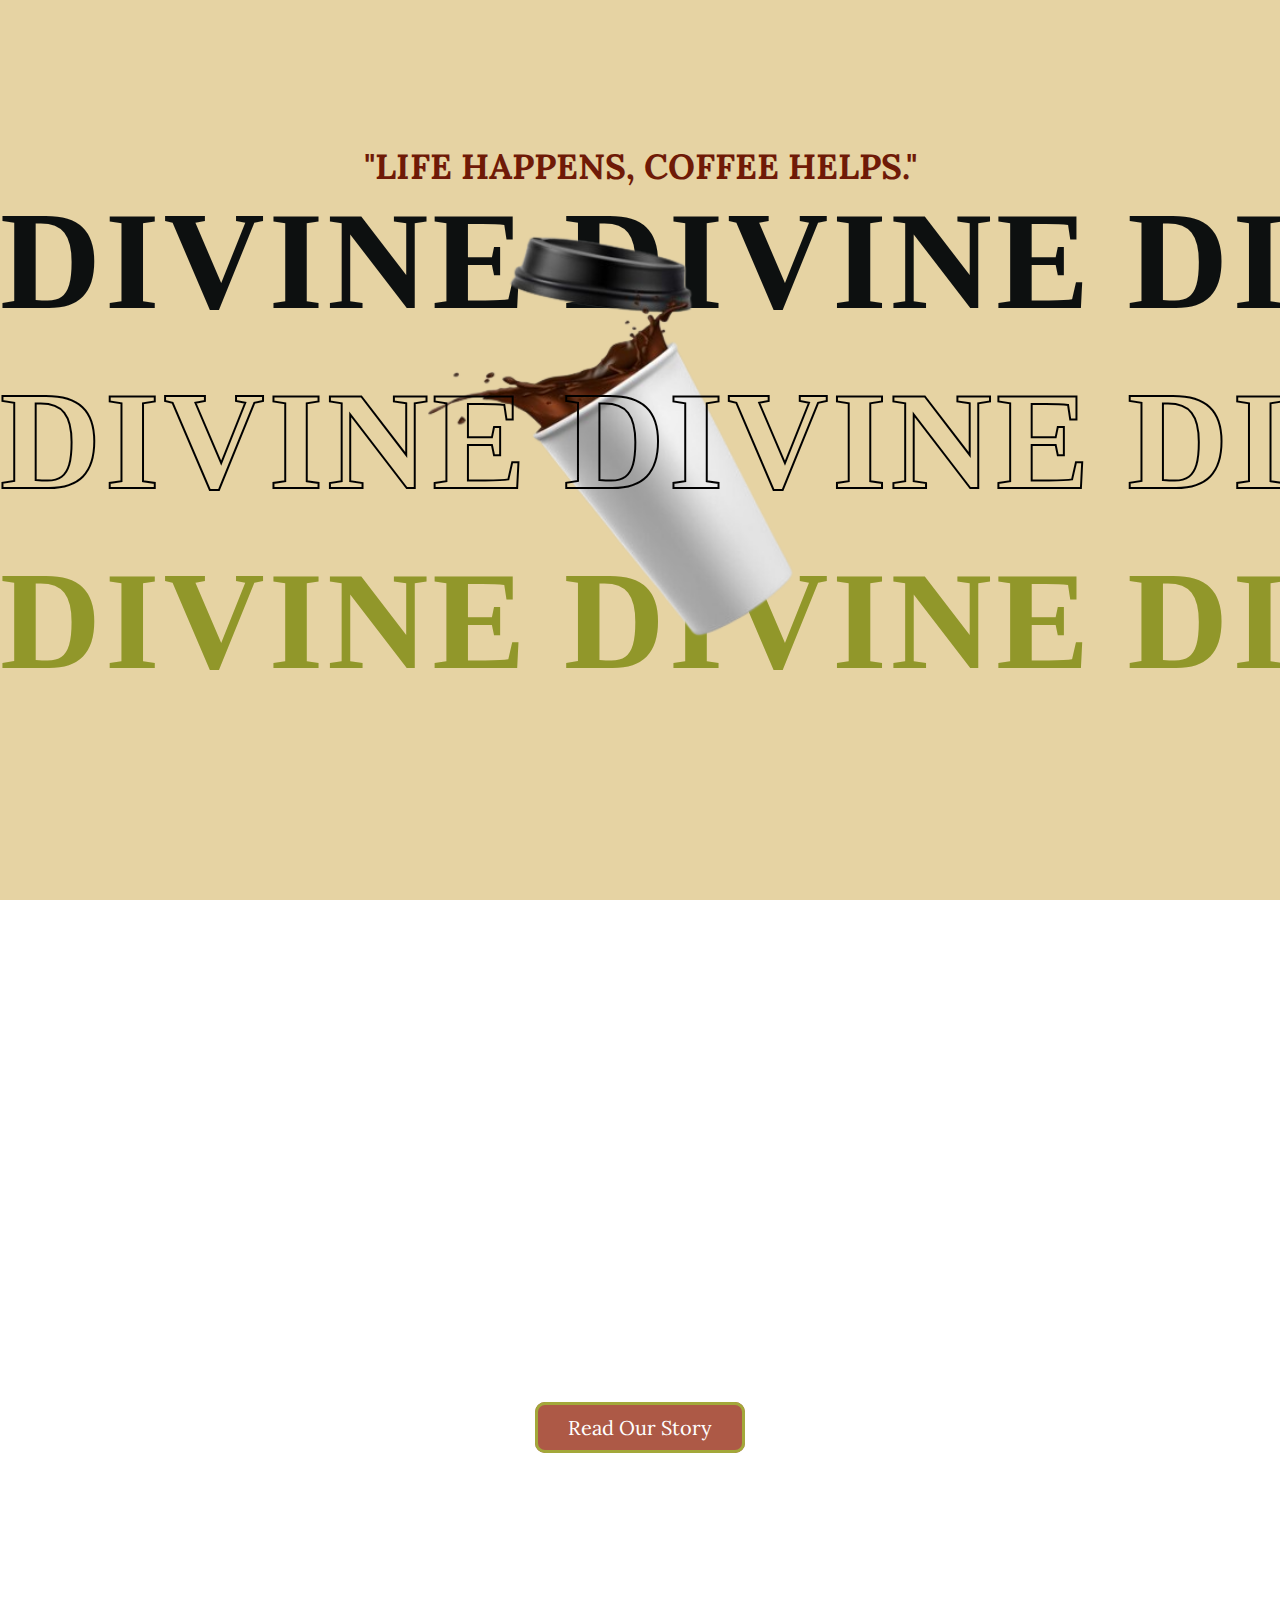
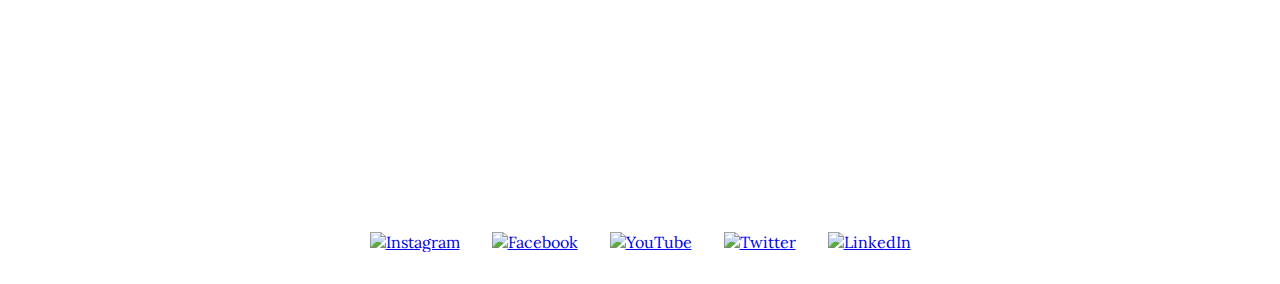
==== landing_page/index.html @ dc7923c4 "day2" ====
<!DOCTYPE html>
<html lang="en">
<head>
    <meta charset="UTF-8">
    <meta name="viewport" content="width=device-width, initial-scale=1.0">
    <title>Parallax Header</title>
    <link rel="stylesheet" href="style.css">
</head>
<body>
  <!-- section 1 -->
    <div id = "main">
      <img src="./realistic-vector-icon-illustration-white-paper-coffee-cup-with-splash-coffee_134830-2185-removebg-preview.png">
      
      <h1 id = "text">"Life happens, coffee helps."</h1>
      <div id = "scroll-div">
        <h1>Divine</h1>
        <h1>Divine</h1>
        <h1>Divine</h1>
        <h1>Divine</h1>
      </div>
      <div id = "scroll-div2">
        <h1>Divine</h1>
        <h1>Divine</h1>
        <h1>Divine</h1>
        <h1>Divine</h1>
      </div>
      <div id = "scroll-div3">
        <h1>Divine</h1>
        <h1>Divine</h1>
        <h1>Divine</h1>
        <h1>Divine</h1>
      </div>
    </div>

    <!-- section 2 code starts here -->
    <header class="parallax">
      
      <div class="header-content">
          <h1>Coffee Tastes Best</h1>
          <h2>with a dash of HISTORY</h2>
          <a href="#" class="cta-button">Read Our Story</a>
      </div>
  </header>
  <section class="social-media">
      <a href="#"><img src="instagram-icon.png" alt="Instagram"></a>
      <a href="#"><img src="facebook-icon.png" alt="Facebook"></a>
      <a href="#"><img src="youtube-icon.png" alt="YouTube"></a>
      <a href="#"><img src="twitter-icon.png" alt="Twitter"></a>
      <a href="#"><img src="linkedin-icon.png" alt="LinkedIn"></a>
  </section>
</body>
<script src="https://kit.fontawesome.com/26ffc47dd2.js" crossorigin="anonymous"></script>
</html>
---- landing_page/style.css ----
/* section 1 */
@import url('https://fonts.googleapis.com/css2?family=Bona+Nova+SC:ital,wght@0,400;0,700;1,400&display=swap');
@import url('https://fonts.googleapis.com/css2?family=Lora:ital,wght@0,400..700;1,400..700&display=swap');

html,
body {
  height: 100%;
  width: 100%;

}

* {
  margin: 0%;
  padding: 0%;
  box-sizing: border-box;
}

#main {
  height: 100%;
  width: 100%;
  position: relative;
  display: flex;
  align-items: center;
  justify-content: center;
  background-color: #e6d3a3;


}

#main img {
  height: 600px;
  width: 510px;
  position: relative;
  z-index: 99;
  object-fit: cover;
  transition: transform 0.1s ease;
  border-radius: 2%;
  ;
}

#main img:hover {
  transform: rotate(5deg);
}

#scroll-div {
  position: absolute;
  top: 20%;
  width: 100%;
  /* height: 100px; */
  white-space: nowrap;
  overflow-x: auto;
  overflow-y: hidden;
}

#scroll-div::-webkit-scrollbar {
  display: none;
}

#scroll-div h1 {
  display: inline-block;
  font-size: 140px;
  font-family: monument;
  margin-right: 30px;
  letter-spacing: 4px;
  text-transform: uppercase;
  animation-name: scroll;
  animation-duration: 2s;
  animation-iteration-count: infinite;
  animation-timing-function: linear;
  color: #0d1010;
}

/* sc2 */
#scroll-div2 {
  position: absolute;
  top: 40%;
  width: 100%;
  /* height: 100px; */
  white-space: nowrap;
  overflow-x: auto;
  overflow-y: hidden;
  z-index: 100;
}

#scroll-div2::-webkit-scrollbar {
  display: none;
}

#scroll-div2 h1 {
  display: inline-block;
  font-size: 140px;
  font-family: monument;
  margin-right: 30px;
  letter-spacing: 4px;
  text-transform: uppercase;
  -webkit-text-stroke-width: 2px;
  -webkit-text-stroke-color: black;
  color: transparent;
  animation-name: scroll;
  animation-duration: 4s;
  animation-iteration-count: infinite;
  animation-timing-function: linear;
}

/* sc3  */

#scroll-div3 {
  position: absolute;
  top: 60%;
  width: 100%;
  /* height: 100px; */
  white-space: nowrap;
  overflow-x: auto;
  overflow-y: hidden;
}

#scroll-div3::-webkit-scrollbar {
  display: none;
}

#scroll-div3 h1 {
  display: inline-block;
  font-size: 140px;
  font-family: monument;
  margin-right: 30px;
  letter-spacing: 4px;
  text-transform: uppercase;
  animation-name: scroll;
  animation-duration: 2s;
  animation-iteration-count: infinite;
  animation-timing-function: linear;
  animation-direction: reverse;
  color: #91972a;
}

#text {
  font-size: 35px;
  position: absolute;
  font-family: "Lora", serif;
  width: 60%;
  /* background-color: red; */
  z-index: 999;
  text-align: center;
  top: 16%;
  text-transform: uppercase;
  color: #6f1a07;

}

@keyframes scroll {
  0% {
    transform: translateX(calc(-100% - 32px));
  }

  100% {
    transform: translateX(0);
    /* Move left to hide */
  }
}

/* body and all not for nav till day 1 of dev media query */
/* Media Queries */
@media (max-width: 1200px) {

  #scroll-div h1,
  #scroll-div2 h1,
  #scroll-div3 h1 {
    font-size: 100px;
  }
}

@media (max-width: 992px) {
  #main img {
    height: 500px;
    width: 400px;
  }

  #scroll-div h1,
  #scroll-div2 h1,
  #scroll-div3 h1 {
    font-size: 80px;
  }

  #text {
    font-size: 30px;
  }
}

@media (max-width: 768px) {
  #main img {
    height: 400px;
    width: 320px;
  }

  #scroll-div h1,
  #scroll-div2 h1,
  #scroll-div3 h1 {
    font-size: 60px;
  }

  #text {
    font-size: 25px;
  }
}

@media (max-width: 576px) {
  #main img {
    height: 300px;
    width: 240px;
  }

  #scroll-div h1,
  #scroll-div2 h1,
  #scroll-div3 h1 {
    font-size: 40px;
  }

  #text {
    font-size: 20px;
  }
}

@media (max-width: 400px) {
  #main img {
    height: 200px;
    width: 160px;
  }

  #scroll-div h1,
  #scroll-div2 h1,
  #scroll-div3 h1 {
    font-size: 30px;
  }

  #text {
    font-size: 16px;
  }
}

/* SECTION 2 DAY 2 */

/* Parallax effect and layout */
.parallax {
  background-image: url('https://images.unsplash.com/photo-1561794192-c5b9aeaa3b5a?w=500&auto=format&fit=crop&q=60&ixlib=rb-4.0.3&ixid=M3wxMjA3fDB8MHxzZWFyY2h8Nnx8Y2FmZSUyMGhvdXNlfGVufDB8fDB8fHww');
  height: 100vh;
  background-attachment: fixed;
  background-position: center;
  background-repeat: no-repeat;
  background-size: cover; */
  position: relative;
  display: flex;
  justify-content: center;
  align-items: center;
  text-align: center;
  color: white;
  font-family: 'Lora', serif;
  
}
/* added video wpi */


.header-content h1 {
  font-size: 3em;
  margin-bottom: 0.5em;
  font-family: 'Bona Nova SC', serif;
}

.header-content h2 {
  font-size: 2em;
  margin-bottom: 1em;
  font-family: 'Lora', serif;
}

.cta-button {
  padding: 0.5em 1.5em;
  border-radius: 10px;
  color: white;
  text-decoration: none;
  font-family: "Lora", serif;
  border: 3px solid #a3a83a;
  font-size: 20px;
  background-color: #ad5946;
  transition: all 0.2s;
}

.cta-button:hover {
  animation: pulsate 1s ease-in-out, shake 0.5s;
}

@keyframes pulsate {
  0%, 100% {
    box-shadow: 
      0 0 25px #e6d3a3,
      0 0 50px #949a2b;
  }
  50% {
    box-shadow: 
      0 0 5px #e6d3a3,
      0 0 10px #949a2b;
  }
}

@keyframes shake {
  0% { transform: translateX(0); }
  25% { transform: translateX(-5px); }
  50% { transform: translateX(5px); }
  75% { transform: translateX(-5px); }
  100% { transform: translateX(0); }
}

/* Apply the animation on hover */


.social-media {
  display: flex;
  justify-content: center;
  padding: 2em 0;
  background-color: white;
}

.social-media a {
  margin: 0 1em;
}

.social-media img {
  width: 40px;
  height: 40px;
}

/* Ensure parallax effect does not interfere with existing styles */
body {
  overflow-x: hidden;
  font-family: 'Lora', serif;
}

@media (max-width: 1200px) {
  .parallax h1 {
    font-size: 2.5em;
  }

  .parallax h2 {
    font-size: 1.75em;
  }
}

@media (max-width: 992px) {
  .parallax h1 {
    font-size: 2em;
  }

  .parallax h2 {
    font-size: 1.5em;
  }

  .cta-button {
    font-size: 0.9em;
  }
}

@media (max-width: 768px) {
  .parallax h1 {
    font-size: 1.75em;
  }

  .parallax h2 {
    font-size: 1.25em;
  }

  .cta-button {
    font-size: 0.8em;
  }
}

@media (max-width: 576px) {
  .parallax h1 {
    font-size: 1.5em;
  }

  .parallax h2 {
    font-size: 1em;
  }

  .cta-button {
    font-size: 0.7em;
  }
}

@media (max-width: 400px) {
  .parallax h1 {
    font-size: 1.25em;
  }

  .parallax h2 {
    font-size: 0.9em;
  }

  .cta-button {
    font-size: 0.6em;
  }
}
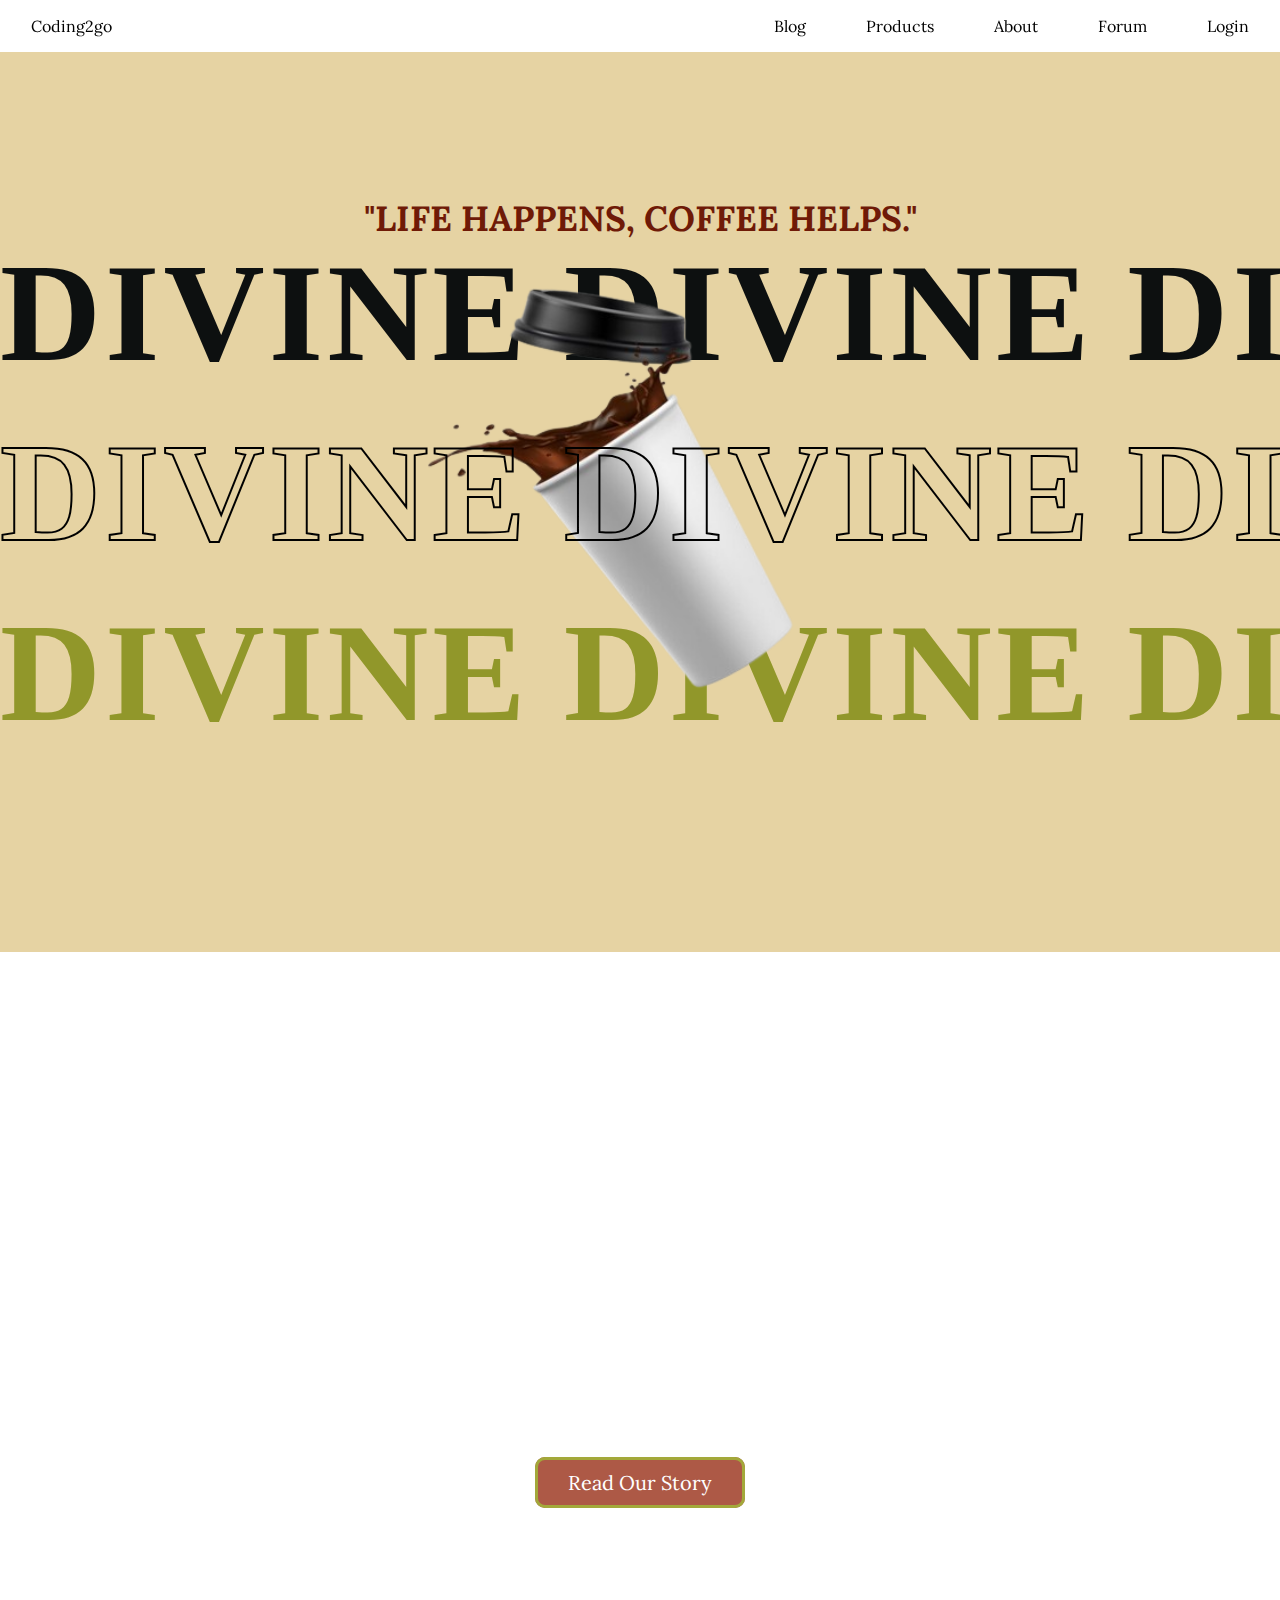
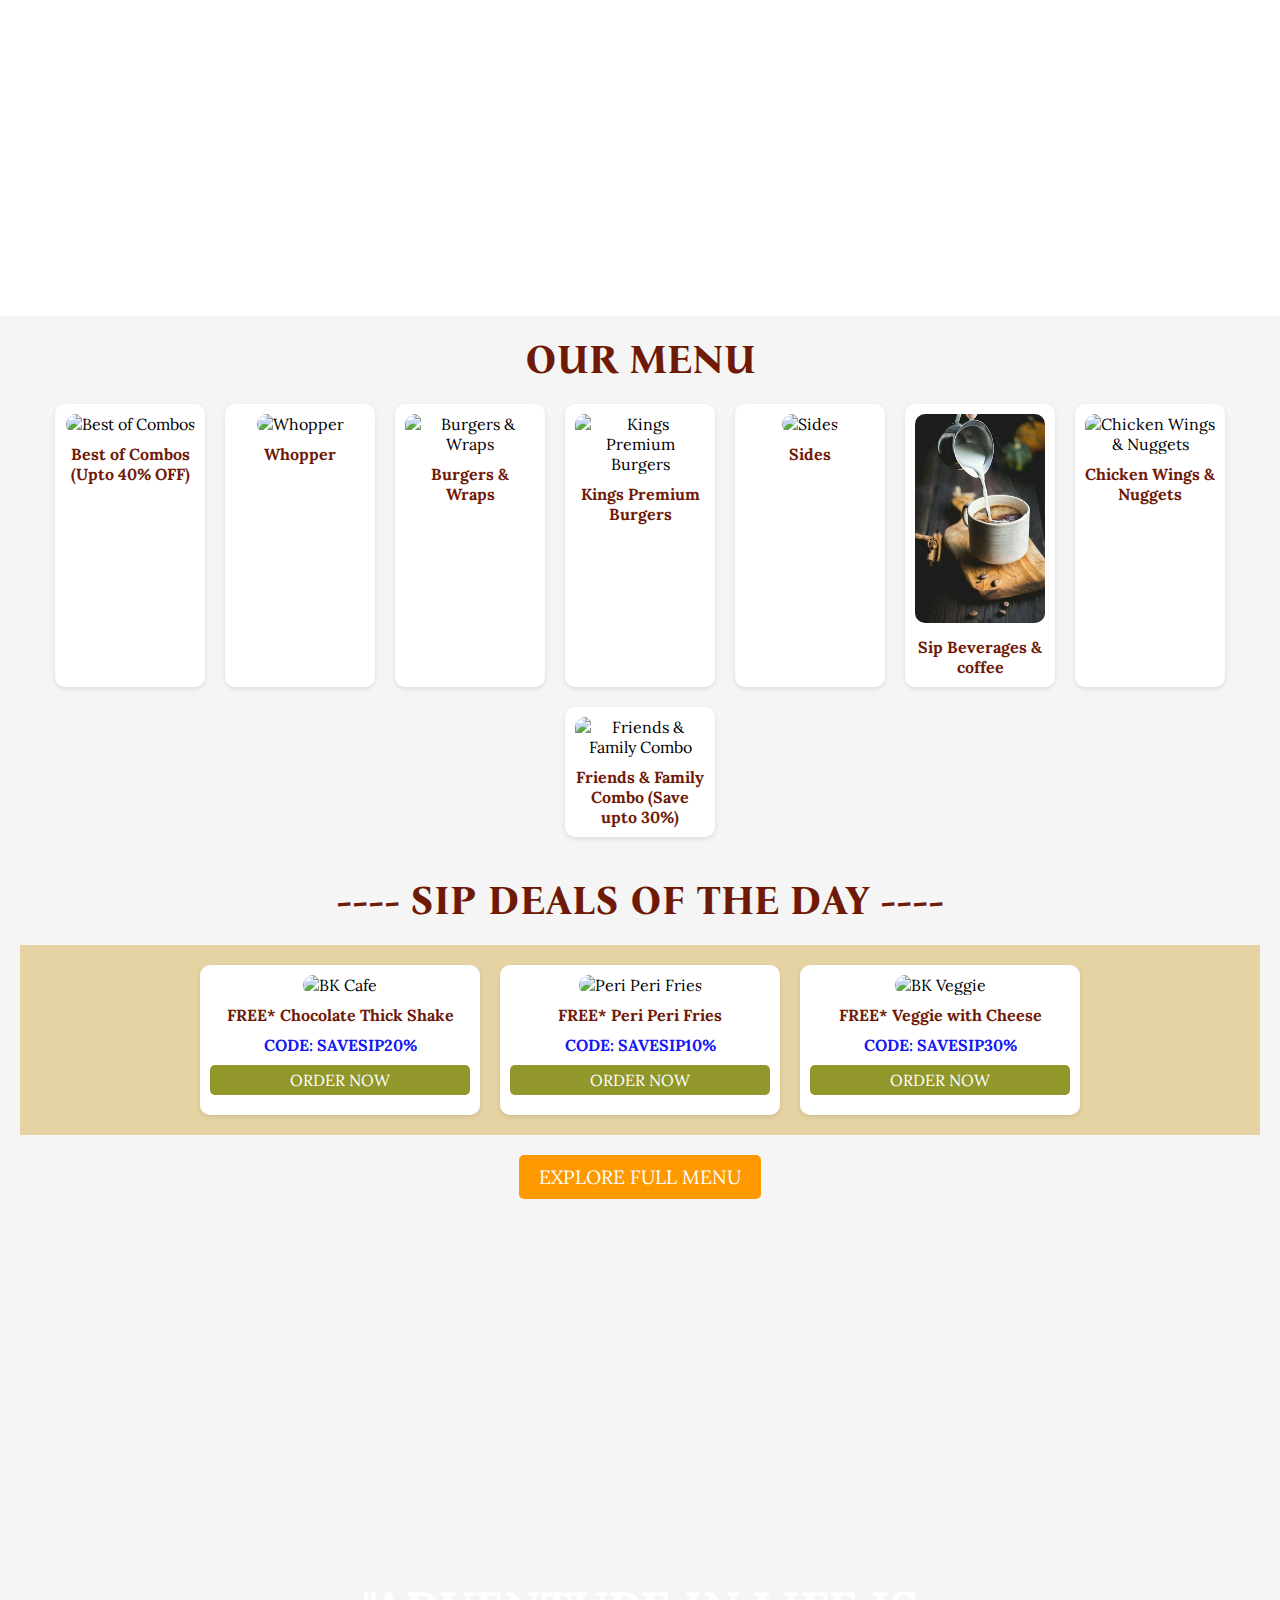
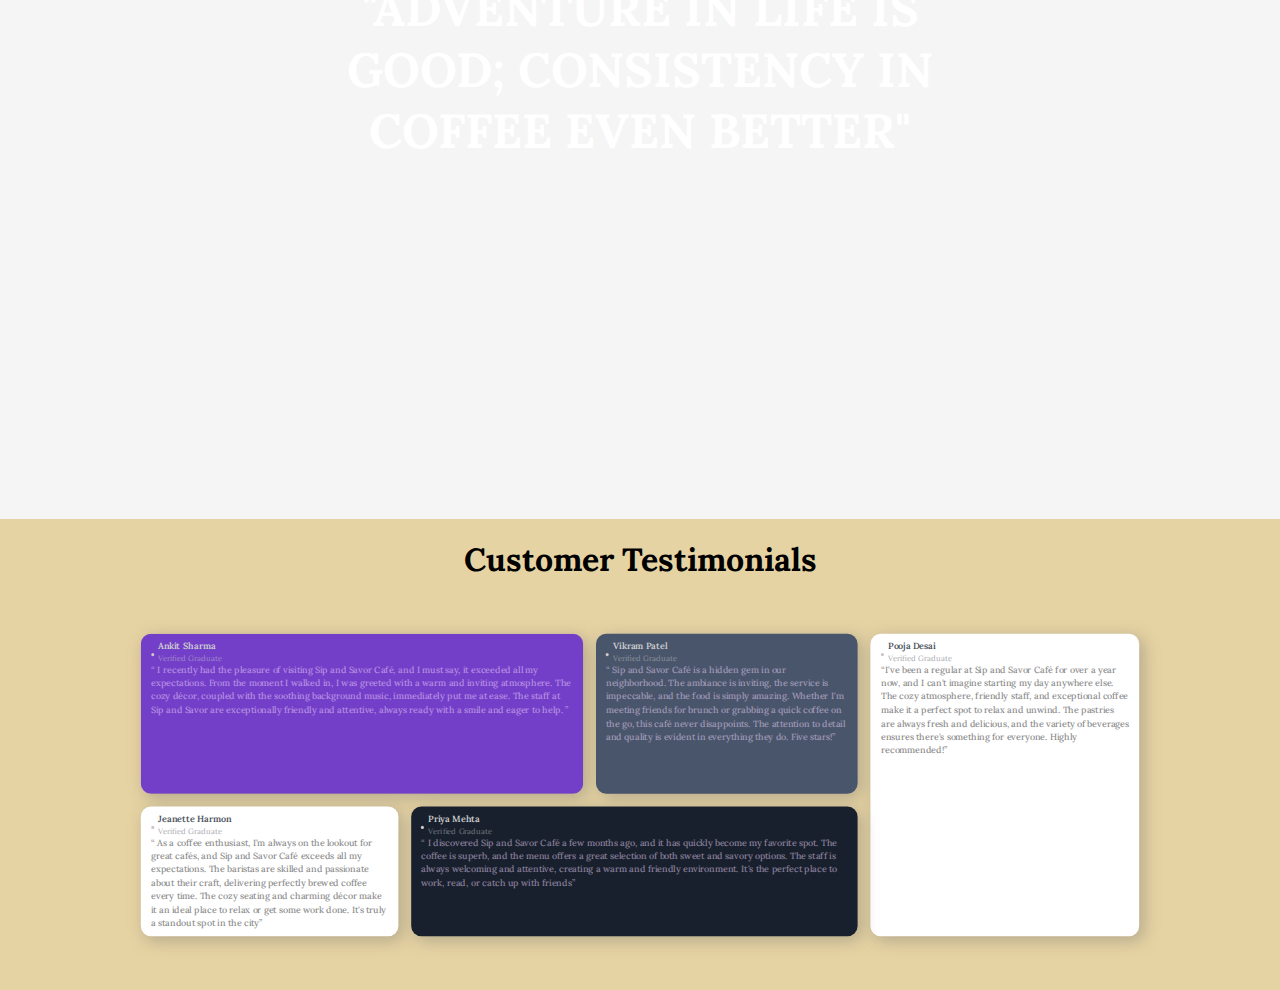
==== commit 052395ab: "ft35_176day3" ====
--- a/landing_page/index.html
+++ b/landing_page/index.html
@@ -1,53 +1,309 @@
 <!DOCTYPE html>
 <html lang="en">
+
 <head>
-    <meta charset="UTF-8">
-    <meta name="viewport" content="width=device-width, initial-scale=1.0">
-    <title>Parallax Header</title>
-    <link rel="stylesheet" href="style.css">
+  <meta charset="UTF-8">
+  <meta name="viewport" content="width=device-width, initial-scale=1.0">
+  <title>Landing page</title>
+  <link rel="stylesheet" href="style.css">
 </head>
+
 <body>
+  <!-- section 0 nav -->
+  <nav>
+    <ul class="sidebar">
+      <li onclick=hideSidebar()><a href="#"><svg xmlns="http://www.w3.org/2000/svg" height="26" viewBox="0 96 960 960" width="26"><path d="m249 849-42-42 231-231-231-231 42-42 231 231 231-231 42 42-231 231 231 231-42 42-231-231-231 231Z"/></svg></a></li>
+      <li><a href="#">Blog</a></li>
+      <li><a href="#">Products</a></li>
+      <li><a href="#">About</a></li>
+      <li><a href="#">Forum</a></li>
+      <li><a href="#">Login</a></li>
+    </ul>
+    <ul>
+      <li><a href="#">Coding2go</a></li>
+      <li class="hideOnMobile"><a href="#">Blog</a></li>
+      <li class="hideOnMobile"><a href="#">Products</a></li>
+      <li class="hideOnMobile"><a href="#">About</a></li>
+      <li class="hideOnMobile"><a href="#">Forum</a></li>
+      <li class="hideOnMobile"><a href="#">Login</a></li>
+      <li class="menu-button" onclick=showSidebar()><a href="#"><svg xmlns="http://www.w3.org/2000/svg" height="26" viewBox="0 96 960 960" width="26"><path d="M120 816v-60h720v60H120Zm0-210v-60h720v60H120Zm0-210v-60h720v60H120Z"/></svg></a></li>
+    </ul>
+  </nav>
+
+
+
+
   <!-- section 1 -->
-    <div id = "main">
-      <img src="./realistic-vector-icon-illustration-white-paper-coffee-cup-with-splash-coffee_134830-2185-removebg-preview.png">
-      
-      <h1 id = "text">"Life happens, coffee helps."</h1>
-      <div id = "scroll-div">
-        <h1>Divine</h1>
-        <h1>Divine</h1>
-        <h1>Divine</h1>
-        <h1>Divine</h1>
-      </div>
-      <div id = "scroll-div2">
-        <h1>Divine</h1>
-        <h1>Divine</h1>
-        <h1>Divine</h1>
-        <h1>Divine</h1>
-      </div>
-      <div id = "scroll-div3">
-        <h1>Divine</h1>
-        <h1>Divine</h1>
-        <h1>Divine</h1>
-        <h1>Divine</h1>
-      </div>
-    </div>
-
-    <!-- section 2 code starts here -->
-    <header class="parallax">
-      
-      <div class="header-content">
-          <h1>Coffee Tastes Best</h1>
-          <h2>with a dash of HISTORY</h2>
-          <a href="#" class="cta-button">Read Our Story</a>
-      </div>
+  <div id="main">
+    <img
+      src="./realistic-vector-icon-illustration-white-paper-coffee-cup-with-splash-coffee_134830-2185-removebg-preview.png">
+
+    <h1 id="text">"Life happens, coffee helps."</h1>
+    <div id="scroll-div">
+      <h1>Divine</h1>
+      <h1>Divine</h1>
+      <h1>Divine</h1>
+      <h1>Divine</h1>
+    </div>
+    <div id="scroll-div2">
+      <h1>Divine</h1>
+      <h1>Divine</h1>
+      <h1>Divine</h1>
+      <h1>Divine</h1>
+    </div>
+    <div id="scroll-div3">
+      <h1>Divine</h1>
+      <h1>Divine</h1>
+      <h1>Divine</h1>
+      <h1>Divine</h1>
+    </div>
+  </div>
+
+  <!-- section 2 code starts here -->
+  <header class="parallax">
+
+    <div class="header-content">
+      <h1>Coffee Tastes Best</h1>
+      <h2>with a dash of HISTORY</h2>
+      <a href="#" class="cta-button">Read Our Story</a>
+    </div>
   </header>
   <section class="social-media">
-      <a href="#"><img src="instagram-icon.png" alt="Instagram"></a>
-      <a href="#"><img src="facebook-icon.png" alt="Facebook"></a>
-      <a href="#"><img src="youtube-icon.png" alt="YouTube"></a>
-      <a href="#"><img src="twitter-icon.png" alt="Twitter"></a>
-      <a href="#"><img src="linkedin-icon.png" alt="LinkedIn"></a>
+    <a href="#"><i class="fa-brands fa-instagram fa-fade fa-2xl" style="color: #51511f;"></i></a>
+    <a href="#"><i class="fa-brands fa-facebook fa-fade fa-2xl" style="color: #51511f;"></i></a>
+    <a href="#"><i class="fa-brands fa-youtube fa-fade fa-2xl" style="color: #51511f;"></i></a>
+    <a href="#"><i class="fa-brands fa-x-twitter fa-fade fa-2xl" style="color: #51511f;"></i></a>
+    <a href="#"><i class="fa-brands fa-linkedin fa-fade fa-2xl" style="color: #51511f;"></i></a>
   </section>
+
+  <!-- Section 3 day 3 -->
+
+  <div class="menu-container">
+    <h1>OUR MENU</h1>
+    <div class="menu-items">
+      <div class="menu-item">
+        <img
+          src="https://th.bing.com/th/id/OIP.kmx-DQ_vAplndj8StfcK_wHaLH?w=120&h=180&c=7&r=0&o=5&dpr=1.3&pid=1.7"
+          alt="Best of Combos">
+        <p>Best of Combos (Upto 40% OFF)</p>
+      </div>
+      <div class="menu-item">
+        <img src="https://th.bing.com/th/id/OIP.MxOIaoBrDhNtHh21097iYAHaMW?w=115&h=180&c=7&r=0&o=5&dpr=1.3&pid=1.7" alt="Whopper">
+        <p>Whopper</p>
+      </div>
+      <div class="menu-item">
+        <img src="https://th.bing.com/th/id/OIP.ewieY8M20DYufU5rVgdU8AHaLH?w=115&h=180&c=7&r=0&o=5&dpr=1.3&pid=1.7" alt="Burgers & Wraps">
+        <p>Burgers & Wraps</p>
+      </div>
+      <div class="menu-item">
+        <img src="https://th.bing.com/th/id/OIP.I-bG1iHFFjiWKEQag0MT8wHaH3?w=144&h=180&c=7&r=0&o=5&dpr=1.3&pid=1.7" alt="Kings Premium Burgers">
+        <p>Kings Premium Burgers</p>
+      </div>
+      <div class="menu-item">
+        <img src="https://th.bing.com/th/id/OIP.FPT7WJ6ST8WxHpjOZEzFRAHaLH?w=182&h=273&c=7&r=0&o=5&dpr=1.3&pid=1.7" alt="Sides">
+        <p>Sides</p>
+      </div>
+      <div class="menu-item">
+        <img src="[data-uri]" alt="Beverages">
+        <p>Sip Beverages & coffee</p>
+      </div>
+      <div class="menu-item">
+        <img src="https://th.bing.com/th/id/OIP.mfP0X5lwD-LAfUSJyMHFzgHaLH?w=121&h=181&c=7&r=0&o=5&dpr=1.3&pid=1.7" alt="Chicken Wings & Nuggets">
+        <p>Chicken Wings & Nuggets</p>
+      </div>
+      
+      <div class="menu-item">
+        <img src="https://th.bing.com/th/id/OIP.X69yjAPLIRoKgQzoq7_kvAHaHa?w=186&h=185&c=7&r=0&o=5&dpr=1.3&pid=1.7" alt="Friends & Family Combo">
+        <p>Friends & Family Combo (Save upto 30%)</p>
+      </div>
+    </div>
+  </div>
+  <!-- end -->
+
+  <!-- section 4 day 3 -->
+
+  <div class="deals-container">
+    <h1>---- SIP DEALS OF THE DAY ----</h1>
+    <div class="deals-items">
+      <div class="deal-item">
+        <img src="https://th.bing.com/th/id/OIP.NuZ8Ig1PT1l8VeR-Ifu1BAHaG0?w=182&h=167&c=7&r=0&o=5&dpr=1.3&pid=1.7" alt="BK Cafe">
+        <p>FREE* Chocolate Thick Shake</p>
+        <span class="deal-code">CODE: SAVESIP20%</span>
+        <a href="#" class="order-now">ORDER NOW</a>
+      </div>
+      <div class="deal-item">
+        <img src="https://th.bing.com/th/id/OIP.EbvyDBHSL02l5TlmT9xtpwHaEK?w=297&h=180&c=7&r=0&o=5&dpr=1.3&pid=1.7" alt="Peri Peri Fries">
+        <p>FREE* Peri Peri Fries</p>
+        <span class="deal-code">CODE: SAVESIP10%</span>
+        <a href="#" class="order-now">ORDER NOW</a>
+      </div>
+      <div class="deal-item">
+        <img src="https://th.bing.com/th/id/OIP.N-h88lEGOYtlnnBOin6K6wHaEK?w=296&h=180&c=7&r=0&o=5&dpr=1.3&pid=1.7" alt="BK Veggie">
+        <p>FREE* Veggie with Cheese</p>
+        <span class="deal-code">CODE: SAVESIP30%</span>
+        <a href="#" class="order-now">ORDER NOW</a>
+      </div>
+    </div>
+    <a href="#" class="explore-menu">EXPLORE FULL MENU</a>
+  </div>
+
+
+   <!-- Section 5: Video Section -->
+<header class="video-section">
+  <div class="video-container">
+    <video autoplay loop muted playsinline>
+      <source src="./cinematic-coffee-b-roll-sony-a7s-iii-16-35mm-f4-2160-ytshorts.savetube.me.mp4" type="video/mp4">
+      
+      
+    </video>
+    <h1 class="video-heading">"Adventure in life is good; consistency in coffee even better"</h1>
+  </div>
+</header>
+
+<!-- section 6: testimonials -->
+<h1 id="testimonial">Customer Testimonials</h1>
+  <div class="outerdiv">
+    
+    <div class="innerdiv">
+      <!-- div1 -->
+      <div class="div1 eachdiv">
+        <div class="userdetails">
+          <div class="imgbox">
+            <img
+              src="https://raw.githubusercontent.com/RahulSahOfficial/testimonials_grid_section/5532c958b7d3c9b910a216b198fdd21c73112d84/images/image-daniel.jpg"
+              alt=""
+            />
+          </div>
+          <div class="detbox">
+            <p class="name">Ankit Sharma</p>
+            <p class="designation">Verified Graduate</p>
+          </div>
+        </div>
+        <div class="review">
+          <p>
+            “ I recently had the pleasure of visiting Sip and Savor Café, and
+            I must say, it exceeded all my expectations. From the moment I
+            walked in, I was greeted with a warm and inviting atmosphere. The
+            cozy décor, coupled with the soothing background music,
+            immediately put me at ease. The staff at Sip and Savor are
+            exceptionally friendly and attentive, always ready with a smile
+            and eager to help. ”
+          </p>
+        </div>
+      </div>
+      <!-- div2 -->
+      <div class="div2 eachdiv">
+        <div class="userdetails">
+          <div class="imgbox">
+            <img
+              src="https://raw.githubusercontent.com/RahulSahOfficial/testimonials_grid_section/5532c958b7d3c9b910a216b198fdd21c73112d84/images/image-jonathan.jpg"
+              alt=""
+            />
+          </div>
+          <div class="detbox">
+            <p class="name">Vikram Patel</p>
+            <p class="designation">Verified Graduate</p>
+          </div>
+        </div>
+        <div class="review">
+          <p>
+            “ Sip and Savor Café is a hidden gem in our neighborhood. The
+            ambiance is inviting, the service is impeccable, and the food is
+            simply amazing. Whether I'm meeting friends for brunch or grabbing
+            a quick coffee on the go, this café never disappoints. The
+            attention to detail and quality is evident in everything they do.
+            Five stars!”
+          </p>
+        </div>
+      </div>
+      <!-- div3 -->
+      <div class="div3 eachdiv">
+        <div class="userdetails">
+          <div class="imgbox">
+            <img
+              src="https://raw.githubusercontent.com/RahulSahOfficial/testimonials_grid_section/5532c958b7d3c9b910a216b198fdd21c73112d84/images/image-kira.jpg"
+              alt=""
+            />
+          </div>
+          <div class="detbox">
+            <p class="name dark">Pooja Desai</p>
+            <p class="designation dark">Verified Graduate</p>
+          </div>
+        </div>
+        <div class="review dark">
+          <p>
+            “I've been a regular at Sip and Savor Café for over a year now,
+            and I can't imagine starting my day anywhere else. The cozy
+            atmosphere, friendly staff, and exceptional coffee make it a
+            perfect spot to relax and unwind. The pastries are always fresh
+            and delicious, and the variety of beverages ensures there's
+            something for everyone. Highly recommended!”
+          </p>
+        </div>
+      </div>
+      <!-- div4 -->
+      <div class="div4 eachdiv">
+        <div class="userdetails">
+          <div class="imgbox">
+            <img
+              src="https://raw.githubusercontent.com/RahulSahOfficial/testimonials_grid_section/5532c958b7d3c9b910a216b198fdd21c73112d84/images/image-jeanette.jpg"
+              alt=""
+            />
+          </div>
+          <div class="detbox">
+            <p class="name dark">Jeanette Harmon</p>
+            <p class="designation dark">Verified Graduate</p>
+          </div>
+        </div>
+        <div class="review dark">
+          <p>
+            “ As a coffee enthusiast, I'm always on the lookout for great
+            cafés, and Sip and Savor Café exceeds all my expectations. The
+            baristas are skilled and passionate about their craft, delivering
+            perfectly brewed coffee every time. The cozy seating and charming
+            décor make it an ideal place to relax or get some work done. It's
+            truly a standout spot in the city”
+          </p>
+        </div>
+      </div>
+      <!-- div5 -->
+      <div class="div5 eachdiv">
+        <div class="userdetails">
+          <div class="imgbox">
+            <img
+              src="https://raw.githubusercontent.com/RahulSahOfficial/testimonials_grid_section/5532c958b7d3c9b910a216b198fdd21c73112d84/images/image-patrick.jpg"
+              alt=""
+            />
+          </div>
+          <div class="detbox">
+            <p class="name">Priya Mehta</p>
+            <p class="designation">Verified Graduate</p>
+          </div>
+        </div>
+        <div class="review">
+          <p>
+            “ I discovered Sip and Savor Café a few months ago, and it has
+            quickly become my favorite spot. The coffee is superb, and the
+            menu offers a great selection of both sweet and savory options.
+            The staff is always welcoming and attentive, creating a warm and
+            friendly environment. It's the perfect place to work, read, or
+            catch up with friends”
+          </p>
+        </div>
+      </div>
+    </div>
+  </div>
+
 </body>
 <script src="https://kit.fontawesome.com/26ffc47dd2.js" crossorigin="anonymous"></script>
-</html>
+<script>
+  function showSidebar(){
+    const sidebar = document.querySelector('.sidebar')
+    sidebar.style.display = 'flex'
+  }
+  function hideSidebar(){
+    const sidebar = document.querySelector('.sidebar')
+    sidebar.style.display = 'none'
+  }
+</script>
+</html>--- a/landing_page/style.css
+++ b/landing_page/style.css
@@ -1,6 +1,7 @@
 /* section 1 */
 @import url('https://fonts.googleapis.com/css2?family=Bona+Nova+SC:ital,wght@0,400;0,700;1,400&display=swap');
 @import url('https://fonts.googleapis.com/css2?family=Lora:ital,wght@0,400..700;1,400..700&display=swap');
+@import url('https://fonts.googleapis.com/css2?family=Oswald:wght@200..700&display=swap');
 
 html,
 body {
@@ -14,7 +15,79 @@
   padding: 0%;
   box-sizing: border-box;
 }
-
+/* section 0 */
+nav{
+  background: rgba( 255, 255, 255, 0.4 );
+  box-shadow: 0 8px 32px 0 rgba( 31, 38, 135, 0.37 );
+  backdrop-filter: blur( 5px );
+  -webkit-backdrop-filter: blur( 5px );
+  border: 1px solid rgba( 255, 255, 255, 0.18 );
+}
+nav ul{
+  width: 100%;
+  list-style: none;
+  display: flex;
+  justify-content: flex-end;
+  align-items: center;
+}
+nav li{
+  height: 50px;
+}
+nav a{
+  height: 100%;
+  padding: 0 30px;
+  text-decoration: none;
+  display: flex;
+  align-items: center;
+  color: black;
+}
+nav a:hover{
+  background-color: #f0f0f0;
+}
+nav li:first-child{
+  margin-right: auto;
+}
+.sidebar{
+  position: fixed;
+  top: 0; 
+  right: 0;
+  height: 100vh;
+  width: 250px;
+  background-color: rgba(255, 255, 255, 0.15);
+  backdrop-filter: blur(12px);
+  box-shadow: -10px 0 10px rgba(0, 0, 0, 0.1);
+  list-style: none;
+  display: none;
+  flex-direction: column;
+  align-items: flex-start;
+  justify-content: flex-start;
+}
+.sidebar li{
+  width: 100%;
+}
+.sidebar a{
+  width: 100%;
+}
+.menu-button{
+  display: none;
+}
+@media(max-width: 800px){
+  .hideOnMobile{
+    display: none;
+  }
+  .menu-button{
+    display: block;
+  }
+}
+@media(max-width: 400px){
+  .sidebar{
+    width: 100%;
+  }
+}
+
+
+
+/* section1 */
 #main {
   height: 100%;
   width: 100%;
@@ -268,7 +341,7 @@
 .header-content h2 {
   font-size: 2em;
   margin-bottom: 1em;
-  font-family: 'Lora', serif;
+  font-family: "Oswald", sans-serif;
 }
 
 .cta-button {
@@ -322,10 +395,27 @@
   margin: 0 1em;
 }
 
-.social-media img {
+.social-media a {
+  text-decoration: none;
+  margin: 0 10px;
+  transition: transform 0.3s; /* Smooth transition for transform */
+}
+
+.social-media i {
+  font-size: 24px;
+  color: #000;
+  transition: color 0.3s, transform 0.3s; /* Smooth transition for color and transform */
+}
+
+.social-media i:hover {
+  color: #0073e6; /* Change the color on hover */
+  transform: scale(1.2); /* Slightly enlarge the icon on hover */
+}
+
+/* .social-media img {
   width: 40px;
   height: 40px;
-}
+} */
 
 /* Ensure parallax effect does not interfere with existing styles */
 body {
@@ -397,4 +487,541 @@
   .cta-button {
     font-size: 0.6em;
   }
-}+}
+
+/* Section 3 */
+
+.menu-container {
+  text-align: center;
+  padding: 20px;
+  background: #f5f5f5;
+  font-family: 'Lora', serif;
+}
+
+.menu-container h1 {
+  font-family: 'Bona Nova SC', serif;
+  font-size: 2.5em;
+  margin-bottom: 20px;
+  color: #6f1a07;
+}
+
+.menu-items {
+  display: flex;
+  justify-content: center;
+  flex-wrap: wrap;
+  gap: 20px;
+}
+
+.menu-item {
+  background: white;
+  border-radius: 10px;
+  padding: 10px;
+  box-shadow: 0 2px 5px rgba(0, 0, 0, 0.1);
+  width: 150px;
+  text-align: center;
+  transition: transform 0.3s ease;
+}
+
+.menu-item img {
+  width: 100%;
+  border-radius: 10px;
+  object-fit: cover;
+}
+
+.menu-item p {
+  margin-top: 10px;
+  font-weight: bold;
+  font-size: 1em;
+  color: #6f1a07;
+  cursor: pointer;
+}
+
+.menu-item p:hover{
+  color: #b0604f;
+}
+
+.menu-item:hover {
+  transform: translateY(-10px);
+}
+
+/* Media Queries */
+@media (max-width: 992px) {
+  .menu-item {
+    width: 130px;
+  }
+
+  .menu-container h1 {
+    font-size: 2em;
+  }
+}
+
+@media (max-width: 768px) {
+  .menu-item {
+    width: 110px;
+  }
+
+  .menu-container h1 {
+    font-size: 1.75em;
+  }
+}
+
+@media (max-width: 576px) {
+  .menu-item {
+    width: 90px;
+  }
+
+  .menu-container h1 {
+    font-size: 1.5em;
+  }
+}
+
+@media (max-width: 400px) {
+  .menu-item {
+    width: 70px;
+  }
+
+  .menu-container h1 {
+    font-size: 1.25em;
+  }
+}
+
+/* section 4 */
+
+/* King Deals of the Day Section */
+.deals-container {
+  text-align: center;
+  padding: 20px;
+  background: #f5f5f5;
+  font-family: 'Lora', serif;
+}
+
+.deals-container h1 {
+  font-family: 'Bona Nova SC', serif;
+  font-size: 2.5em;
+  margin-bottom: 20px;
+  color: #6f1a07;
+}
+
+.deals-items {
+  display: flex;
+  justify-content: center;
+  gap: 20px;
+  padding: 20px 0;
+  overflow-x: auto;
+  scroll-snap-type: x mandatory;
+  background-color: #e6d3a3;
+}
+
+.deal-item {
+  background: white;
+  border-radius: 10px;
+  padding: 10px;
+  box-shadow: 0 2px 5px rgba(0, 0, 0, 0.1);
+  min-width: 280px; /* Adjusted for smaller screens */
+  max-width: 80%;
+  text-align: center;
+  
+  scroll-snap-align: center;
+}
+
+.deal-item img {
+  width: 100%;
+  border-radius: 10px;
+  object-fit: cover;
+  transition: transform 0.3s ease;
+}
+
+.deal-item img:hover{
+  transform: translateY(10px);
+}
+
+
+.deal-item p {
+  margin-top: 10px;
+  font-weight: bold;
+  font-size: 1em;
+  color: #6f1a07;
+}
+
+
+.deal-item .order-now {
+  display: block;
+  margin: 10px 0;
+  font-size: 1em;
+  color: #000;
+}
+
+.deal-item .deal-code
+ {
+  display: block;
+  margin: 10px 0;
+  font-size: 1em;
+  color: #1417f4;
+  font-weight: bold;
+}
+
+.deal-item .order-now {
+  color: #fff;
+  background-color: #91972a;
+  padding: 5px 10px;
+  border-radius: 5px;
+  text-decoration: none;
+}
+.deal-item .order-now:hover{
+  background-color: #d0d562;
+}
+
+/* .deal-item:hover {
+  transform: translateY(-10px);
+} */
+
+.explore-menu {
+  display: inline-block;
+  margin-top: 20px;
+  padding: 10px 20px;
+  background-color: #ff9900;
+  color: white;
+  text-decoration: none;
+  border-radius: 5px;
+  font-size: 1.2em;
+}
+
+.explore-menu:hover{
+  background-color: #e8a136 ;
+}
+
+/* Media Queries */
+@media (max-width: 992px) {
+  .deal-item {
+    min-width: 220px;
+    max-width: 70%;
+  }
+
+  .deals-container h1 {
+    font-size: 2em;
+  }
+}
+
+@media (max-width: 768px) {
+  .deal-item {
+    min-width: 180px;
+    max-width: 80%;
+  }
+
+  .deals-container h1 {
+    font-size: 1.75em;
+  }
+}
+
+@media (max-width: 576px) {
+  .deal-item {
+    min-width: 140px;
+    max-width: 90%;
+  }
+
+  .deals-container h1 {
+    font-size: 1.5em;
+  }
+}
+
+@media (max-width: 400px) {
+  .deal-item {
+    min-width: 120px;
+    max-width: 100%;
+    padding: 5px;
+  }
+
+  .deal-item p,
+  .deal-item .deal-code,
+  .deal-item .order-now {
+    font-size: 0.8em;
+  }
+
+  .deal-item .order-now {
+    padding: 3px 5px;
+  }
+
+  .deals-container h1 {
+    font-size: 1.25em;
+  }
+}
+
+/* section 5 */
+
+/* Video Section */
+.video-section {
+  position: relative;
+  height: 100vh; /* Adjust as needed */
+  overflow: hidden;
+  display: flex;
+  align-items: center;
+  justify-content: center;
+  background-color: #f5f5f5;
+}
+
+.video-container {
+  position: relative;
+  width: 100%;
+  height: 100%;
+}
+
+.video-container video {
+  width: 100%;
+  height: 100%;
+  object-fit: cover;
+}
+
+.video-heading {
+  position: absolute;
+  top: 50%;
+  left: 50%;
+  transform: translate(-50%, -50%);
+  font-size: 3em;
+  color: #ffffff;
+  text-align: center;
+  text-transform: uppercase;
+  z-index: 1;
+}
+
+.video-heading{
+  color: white;
+}
+
+/* Media Queries */
+@media (max-width: 1200px) {
+  .video-section {
+    height: 80vh; /* Adjusted height for smaller screens */
+  }
+}
+
+@media (max-width: 992px) {
+  .video-section {
+    height: 70vh;
+  }
+}
+
+@media (max-width: 768px) {
+  .video-section {
+    height: 50vh;
+  }
+
+  .video-heading {
+    font-size: 2.5em;
+  }
+}
+
+@media (max-width: 576px) {
+  .video-section {
+    height: 40vh;
+  }
+
+  .video-heading {
+    font-size: 2em;
+  }
+}
+
+@media (max-width: 400px) {
+  .video-section {
+    height: 30vh;
+  }
+
+  .video-heading {
+    font-size: 1.5em;
+  }
+}
+/* end */
+
+/* section 6 */
+/* 
+a:link, a:active, a:visited, a:hover {
+  color: #3f51b5;
+} */
+
+.outerdiv {
+  
+  background: #e6d3a3;
+  display: flex;
+  align-items: center;
+  justify-content: center;
+}
+
+.innerdiv {
+  transform: scale(0.8); /* Further reduce the scale */
+  margin: 1rem;
+  display: grid;
+  grid-gap: 1rem; /* Reduce the gap between grid items */
+  grid-template-rows: repeat(2, auto);
+  grid-template-columns: repeat(4, auto); /* Adjusted to auto width */
+}
+
+.eachdiv {
+  padding: 0.5rem 0.8rem; /* Adjusted padding */
+  border-radius: 0.8rem;
+  box-shadow: 5px 5px 20px rgba(109, 109, 109, 0.4);
+  color: white;
+  transition: transform 0.3s ease, box-shadow 0.3s ease;
+}
+
+.eachdiv:hover {
+  transform: scale(1.05);
+  box-shadow: 10px 10px 30px rgba(109, 109, 109, 0.5);
+}
+
+.div1 {
+  background: #733FC8;
+  grid-column: span 2; /* Span across two columns */
+  grid-row: 1; /* Span across one row */
+  background-image: url(https://raw.githubusercontent.com/RahulSahOfficial/testimonials_grid_section/5532c958b7d3c9b910a216b198fdd21c73112d84/images/bg-pattern-quotation.svg);
+  background-repeat: no-repeat;
+  background-position-x: 15rem; /* Adjusted position */
+  height: 200px;
+  
+}
+
+.div2 {
+  background: #49556B;
+  grid-column: 3; /* Grid column position */
+  grid-row: 1; /* Grid row position */
+}
+
+.div3 {
+  background: white;
+  grid-column: 4; /* Grid column position */
+  grid-row: span 2; /* Span across two rows */
+  color: black;
+}
+
+.div4 {
+  background: white;
+  grid-column: 1; /* Grid column position */
+  grid-row: 2; /* Grid row position */
+  color: black;
+}
+
+.div5 {
+  background: #18202D;
+  grid-column: span 2; /* Span across two columns */
+  grid-row: 2; /* Grid row position */
+}
+
+.userdetails {
+  display: flex;
+  align-items: center; /* Align items in flex container */
+}
+
+.imgbox {
+  margin-right: 0.3rem; /* Adjusted margin */
+}
+
+.imgbox img {
+  border-radius: 50%;
+  width: 1.5rem; /* Reduced image size */
+  border: 2px solid #cec5c5;
+}
+
+.detbox {
+  display: flex;
+  flex-direction: column;
+  justify-content: center;
+}
+
+.detbox p {
+  margin: 0;
+  font-size: 150px;
+  font-family: "Lora", serif;
+}
+
+.detbox .name {
+  color: hsl(0, 0%, 81%);
+  font-size: 0.7rem; /* Adjusted font size */
+  margin-bottom: 0.1rem;
+  font-weight: 600;
+}
+
+.detbox .name.dark {
+  color: #49505A;
+}
+
+.detbox .designation {
+  color: hsl(0, 0%, 81%);
+  opacity: 50%;
+  font-size: 0.6rem; /* Adjusted font size */
+}
+
+.detbox .designation.dark {
+  color: #49505A;
+}
+
+.review h4 {
+  font-size: 1rem; /* Adjusted font size */
+  color: #F3DEFF;
+  font-weight: 600;
+  line-height: 1.5;
+  margin-bottom: 0.5rem; /* Reduced margin */
+}
+
+.review.dark h4 {
+  color: #4B5258;
+}
+
+.review p {
+  font-size: 0.7rem; /* Adjusted font size */
+  color: #F3DEFF;
+  font-weight: 500;
+  opacity: 50%;
+  line-height: 1.5;
+}
+
+.review.dark p {
+  color: #0e0e0e;
+}
+
+.attribution {
+  font-size: 1rem;
+  line-height: 1.5;
+  position: fixed;
+  bottom: 1rem;
+  right: 1rem;
+  text-align: right;
+}
+
+.attribution a {
+  text-decoration: none;
+}
+
+@media only screen and (max-width: 1000px) {
+  .innerdiv {
+      transform: scale(0.6); /* Further reduce scale */
+  }
+}
+
+@media only screen and (max-width: 800px) {
+  .innerdiv {
+      transform: scale(0.5); /* Further reduce scale */
+  }
+}
+
+@media only screen and (max-width: 600px) {
+  .div1 {
+      background-position-x: 8rem; /* Adjusted position */
+  }
+  .innerdiv {
+      display: flex;
+      flex-direction: column;
+      transform: scale(1);
+      margin: 1rem;
+      margin-bottom: 5rem;
+  }
+  .attribution {
+      position: relative;
+  }
+}
+/* added heading */
+#testimonial{
+  display: flex;
+  justify-content: center;
+  align-items: center;
+  background-color: #e6d3a3;
+  padding-top: 20px;
+}
+
